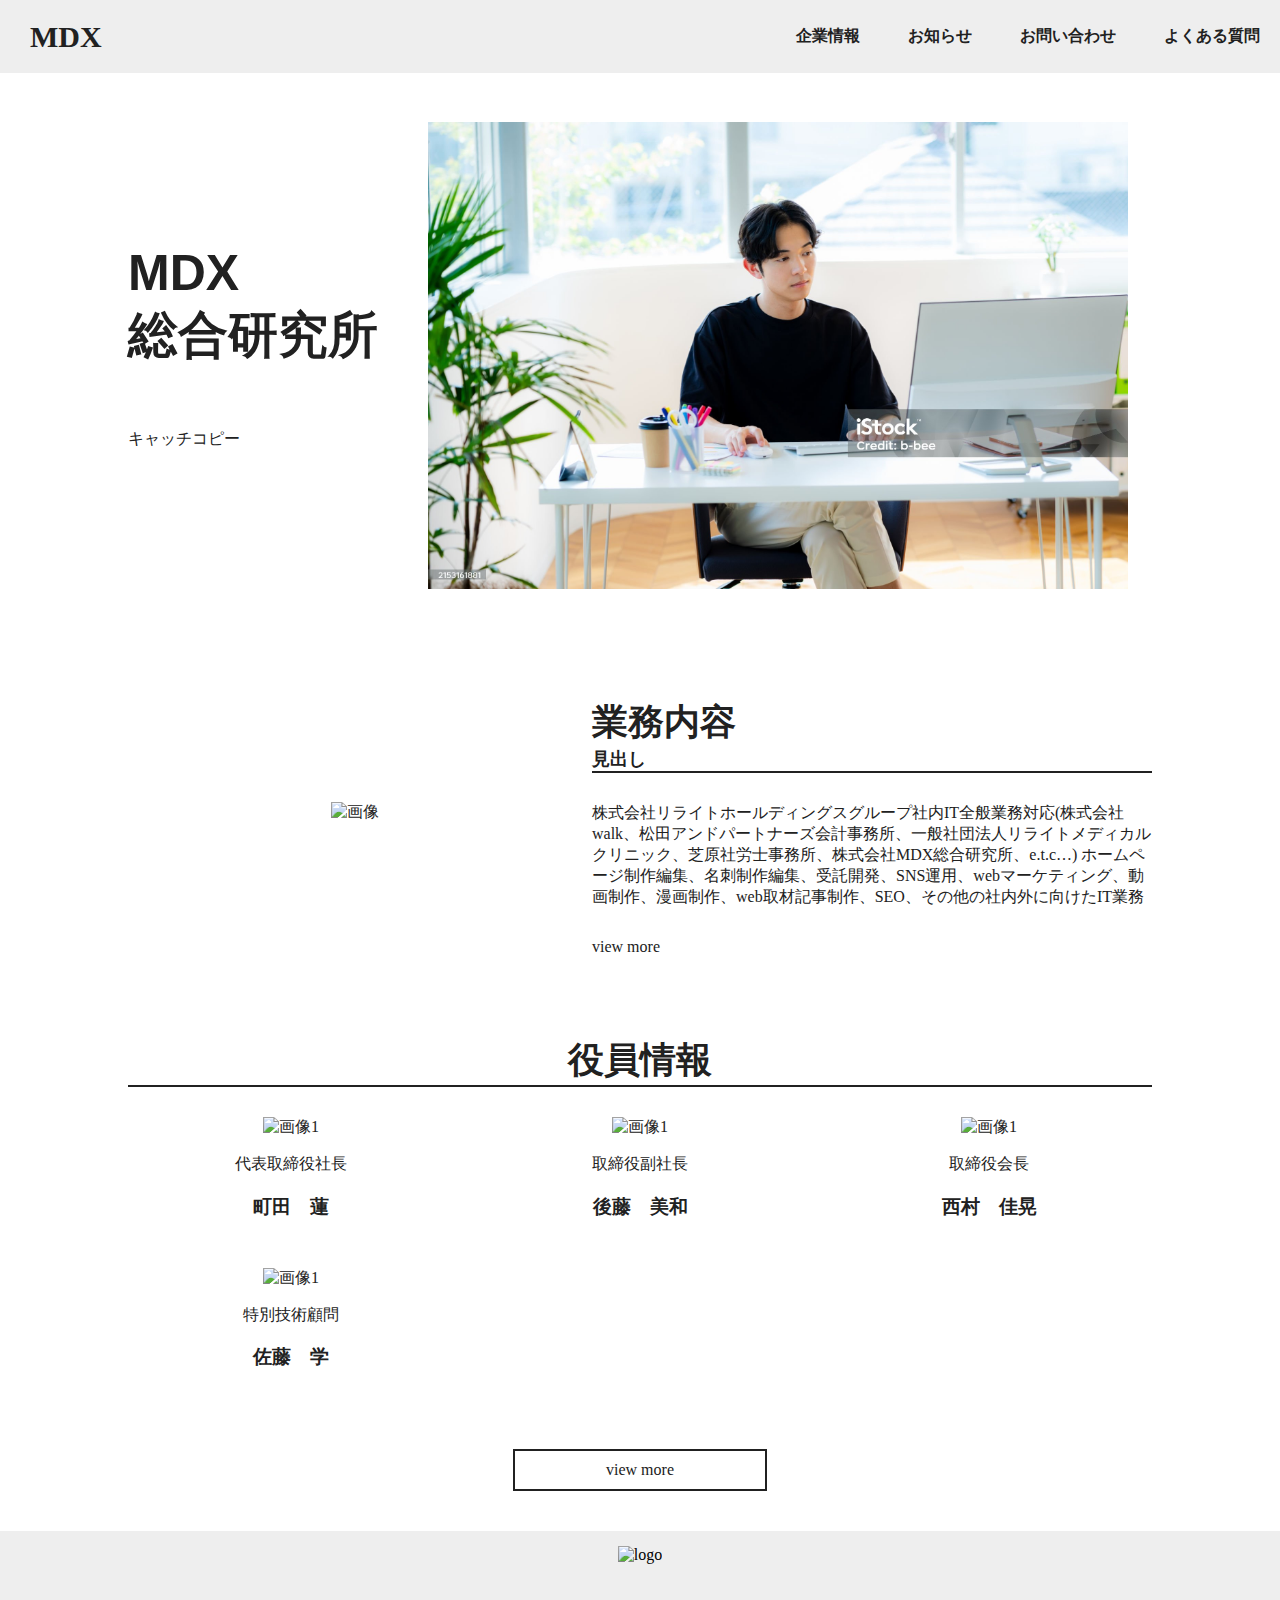
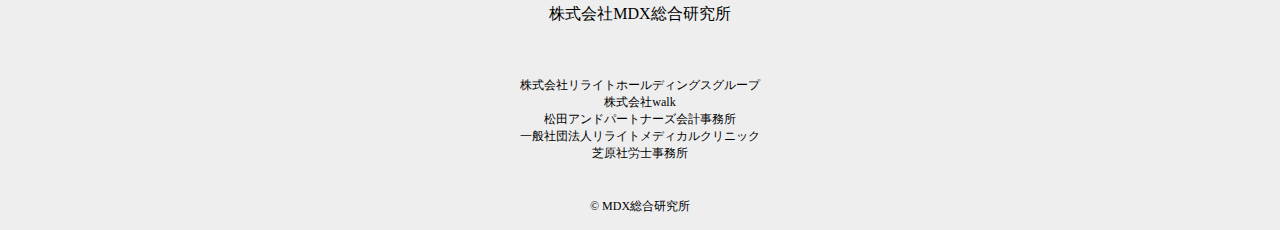
==== index.html @ 5b660ccb "Add files via upload" ====
<!doctype html>
<html lang="ja">
  <head>
    <meta charset="utf-8">
    <meta name="viewport" content="width=device-width, initial-scale=1.0">
    <title>MDX総合研究所</title>
    <link rel="stylesheet" href="css/style.css">
  </head>

  <body>
    <div class="wrapper">
      <header>
          <div class="header-left">
            <a class="logo" href="#">MDX</a>
          </div>
        <div class="line">
          <div class="responsive_btn">
            <div class="menu_line"></div>
            <div class="menu_line"></div>
            <div class="menu_line"></div>
          </div>
        </div>
        <nav class="nav">
          <ul class="index">
            <li>
              <a class="nav_link" href="#">企業情報</a>
            </li>
            <li>
              <a class="nav_link" href="#">お知らせ</a>
            </li>
            <li>
              <a class="nav_link" href="#">お問い合わせ</a>
            </li>
            <li>
              <a class="nav_link" href="#">よくある質問</a>
            </li>
          </ul>
        </nav>
      </header>

      <main>
        <div id="first-view">
          <div class="text">
            <h1 class="mdx-1">
              MDX<br>
              総合研究所
            </h1>
            <p class="catch-copy">
              キャッチコピー 
            </p>
          </div>
          <img src="img/mdx1.png" width="700px" alt="画像">
        </div>

        <section id="sec-1">
          <div class="sec-1-right">
            <h2>
              業務内容
              <span>見出し</span>
            </h2>
            <p>株式会社リライトホールディングスグループ社内IT全般業務対応(株式会社walk、松田アンドパートナーズ会計事務所、一般社団法人リライトメディカルクリニック、芝原社労士事務所、株式会社MDX総合研究所、e.t.c…)
                ホームページ制作編集、名刺制作編集、受託開発、SNS運用、webマーケティング、動画制作、漫画制作、web取材記事制作、SEO、その他の社内外に向けたIT業務</p>
            <a class="btn_arrow" href="#">view more</a>
          </div>
          <img class="imglogo" src="https://placehold.jp/919191/fff/250x250.png?text=logo" height="100%" alt="画像">
        </section>

        <section id="sec-2">
          <h2>
            役員情報
          </h2>
          <div class="gallery">
            <div class="human">
                <img src="https://placehold.jp/230x300.png" alt="画像1">
                <p>代表取締役社長</p>
                <h3>町田　蓮</h3>
            </div>
            <div class="human">
                <img src="https://placehold.jp/230x300.png" alt="画像1">
                <p>取締役副社長</p>
                <h3>後藤　美和</h3>
            </div>
            <div class="human">
                <img src="https://placehold.jp/230x300.png" alt="画像1">
                <p>取締役会長</p>
                <h3>西村　佳晃</h3>
            </div>
            <div class="human">
                <img src="https://placehold.jp/230x300.png" alt="画像1">
                <p>特別技術顧問</p>
                <h3>佐藤　学</h3>
            </div>
           
            
          </div>
          <a class="btn_box" href="#">view more</a>
        </section>

        <!-- <section id="sec-3">
          <h2>
            Heading
            <span>見出し</span>
          </h2>
          <p>Text Text Text Text Text Text</p>
          <a class="btn_box" href="#">view more</a>
        </section> -->
      </main>

      <footer>
        <img src="https://placehold.jp/919191/fff/100x100.png?text=logo" alt="logo">
        <p class="site-name">株式会社MDX総合研究所</p>
        <p class="footer-company">株式会社リライトホールディングスグループ<br>
            株式会社walk<br>
            松田アンドパートナーズ会計事務所<br>
            一般社団法人リライトメディカルクリニック<br>
            芝原社労士事務所<br>
        </p>
        <small class="copyright">&copy; MDX総合研究所</small>
      </footer>
    </div>

    <script src="js/style.js"></script>
  </body>
</html>
---- css/style.css ----
@charset "utf-8";

body {
  margin: 0;
  color: #212121;
  font-size: 16px;
  width: 100%;
}


a {
  color: inherit;
  text-decoration: none;
}
a:hover {
  opacity: .5;
}

header {
  background: #eee;
  display: flex;
  justify-content: space-between;
  padding: 10px;
  top: 0;
  position: fixed;
  z-index: 99;
  transition: transform 0.3s 0.3s;
  text-align: center;
  width: 100%;
  align-items: center;
} 



.logo {
  font-size: 30px;
  font-weight: bold;
  text-align: center;
  display: flex;
  justify-content: center;
  margin: auto 20px;
}


.menu_line {
  background: #000;
  border-radius: 5px;
  width: 100%;
  height: 5px;
  margin: 4px 0;
}

.line{
  align-items: center;
  margin: auto 50px auto auto;
}

.responsive_btn {
  display: none;
  flex-direction: column;
  align-items: center;
  justify-content: center;
  width: 35px;
  height: 35px;
  margin: auto;
  cursor: pointer;
  position: relative;
  z-index: 10;
}


nav ul {
  display: flex;
  gap: 48px;
  list-style-type: none;
}

.index{
    font-weight: 600;
    margin-right: 30px;
}

.index_active{
  right: 0;
}

main {
  width: 1024px;
  margin: 122px auto 40px;
}


section {
  margin-top: 80px;
}

/* 見出し共通 */
h2 {
  font-size: 36px;
  border-bottom: solid 2px;
}
h2 span {
  font-size: 18px;
  display: block;
}

/***************
* #first-view
****************/
#first-view {
  display: flex;
}

#first-view .text {
  align-self: center;
  margin-right: 50px;
}

#first-view h1 {
  font-size: 50px;
  margin: 0 0 60px;
  font-family: "Dela Gothic One", sans-serif;
  font-weight: bold;
  font-style: normal;
}




#first-view .sub-title {
  font-size: 18px;
  display: block;
}
/***************
* #sec-1
****************/
#sec-1 {
  display: flex;
  flex-direction: row-reverse;
  padding-left: 60px;
  justify-content: space-between;
  gap: 70px;
}

.sec-1-right {
  width: 560px;
}



.sec-1-right p {
  margin: 30px 0;
}
/***************
* #sec-2
****************/
#sec-2 h2 {
  text-align: center;
}

.imglogo{
    margin: auto;
}


.gallery {
  width: 1018px;
  display: flex;
  flex-wrap: wrap;
  gap: 29px;
  text-align: center;
  margin: auto;
}

.human{
    text-align: center;
    width: 320px;
}


.btn_box {
  display: block;
  width: 250px;
  padding: 10px 0;
  border: 2px solid #212121;
  margin: 60px auto 0;
  text-align: center;
}
.btn_box:hover {
  background: #212121;
  color: white;
}

/***************
* #sec-3
****************/
#sec-3 {
  text-align: center;
}
/***************
* footer
****************/
footer {
    display: flex;
    flex-direction: column;
    align-items: center;
    gap: 24px;
    background: #eee;
    color: #000;
    padding: 80px 0;
    text-align: center;
    padding: 15px;
    width: auto;
}

.footer-company{
    font-size: 12px;
}

small{
    font-size: 12px;
}





/* スマホ用 */
@media screen and (max-width: 580px){

  main{
    width: 100%;
    margin-top: 80px;
  }
  p{
    font-size: 22px;
    width: 80%;
    
  }

  
  h2{
    font-size: 30px;
    text-align: center;
  }

  .btn_arrow{
    font-size: 25px;
  }
  header{
    background: #eee;
    display: flex;
    justify-content: space-between;
    padding: 35px;
    top: 0;
    position: fixed;
    z-index: 99;
    transition: transform 0.3s 0.3s;
    text-align: center;
  }

  .responsive_btn{
    display: flex;
  }

  .logo {
    font-size: 30px;
    font-weight: bold;
    text-align: center;
    display: flex;
    justify-content: center;
    margin: auto;
  }


  nav{
    background: #323232;
    width: 100%;
    height: 1000vh;
    padding: 80px 0 0 0;
    position: absolute;
    top: 0;
    right: -100%;
    transition: .3s;
  }

  nav ul{
    display: block;
    margin: 100px;
  }

  nav ul li{
    padding: auto;
    margin: 60px auto;
  }


  .menu_active {
    right: 0;
    background-color: #eee;
  }

  .index{
    margin: 40px 0 ;
    text-align: center;
    padding: 40px 0;
  }

  li{
    color: #000;
    display: flex;
    justify-content: center;
    padding: auto;

  }
  .nav_link {
    font-size: 35px;
  }


  .mdx-1{
    padding-left: 20px;
  }

  #sec-1{
    display: initial;
    padding: none;
  }

  .text{
    flex: none;
  }

  .mdx-1{
    font-size: 60px;
  }


  #first-view{
    display:flex;
    flex-flow: column;
    border:2px #ccc solid;
    padding-top: 80px;
  }

  #first-view img{
    width: auto;
  }

  .gallery{
    width: 100%;
  }

  .sec-1-right{
    width: 100%;
  }

  .sec-1-right p{
    margin: auto;
  }

  .human{
    margin: 30px auto;
    text-align: center;
  }

  .human p{
    font-size: 28px;
    width: 100%;
  }
  .human h3{
    margin: auto;
    font-size: 40px;
    font-family: Cambria, Cochin, Georgia, Times, 'Times New Roman', serif;
  }

}

.menu_active {
  right: 0;
}
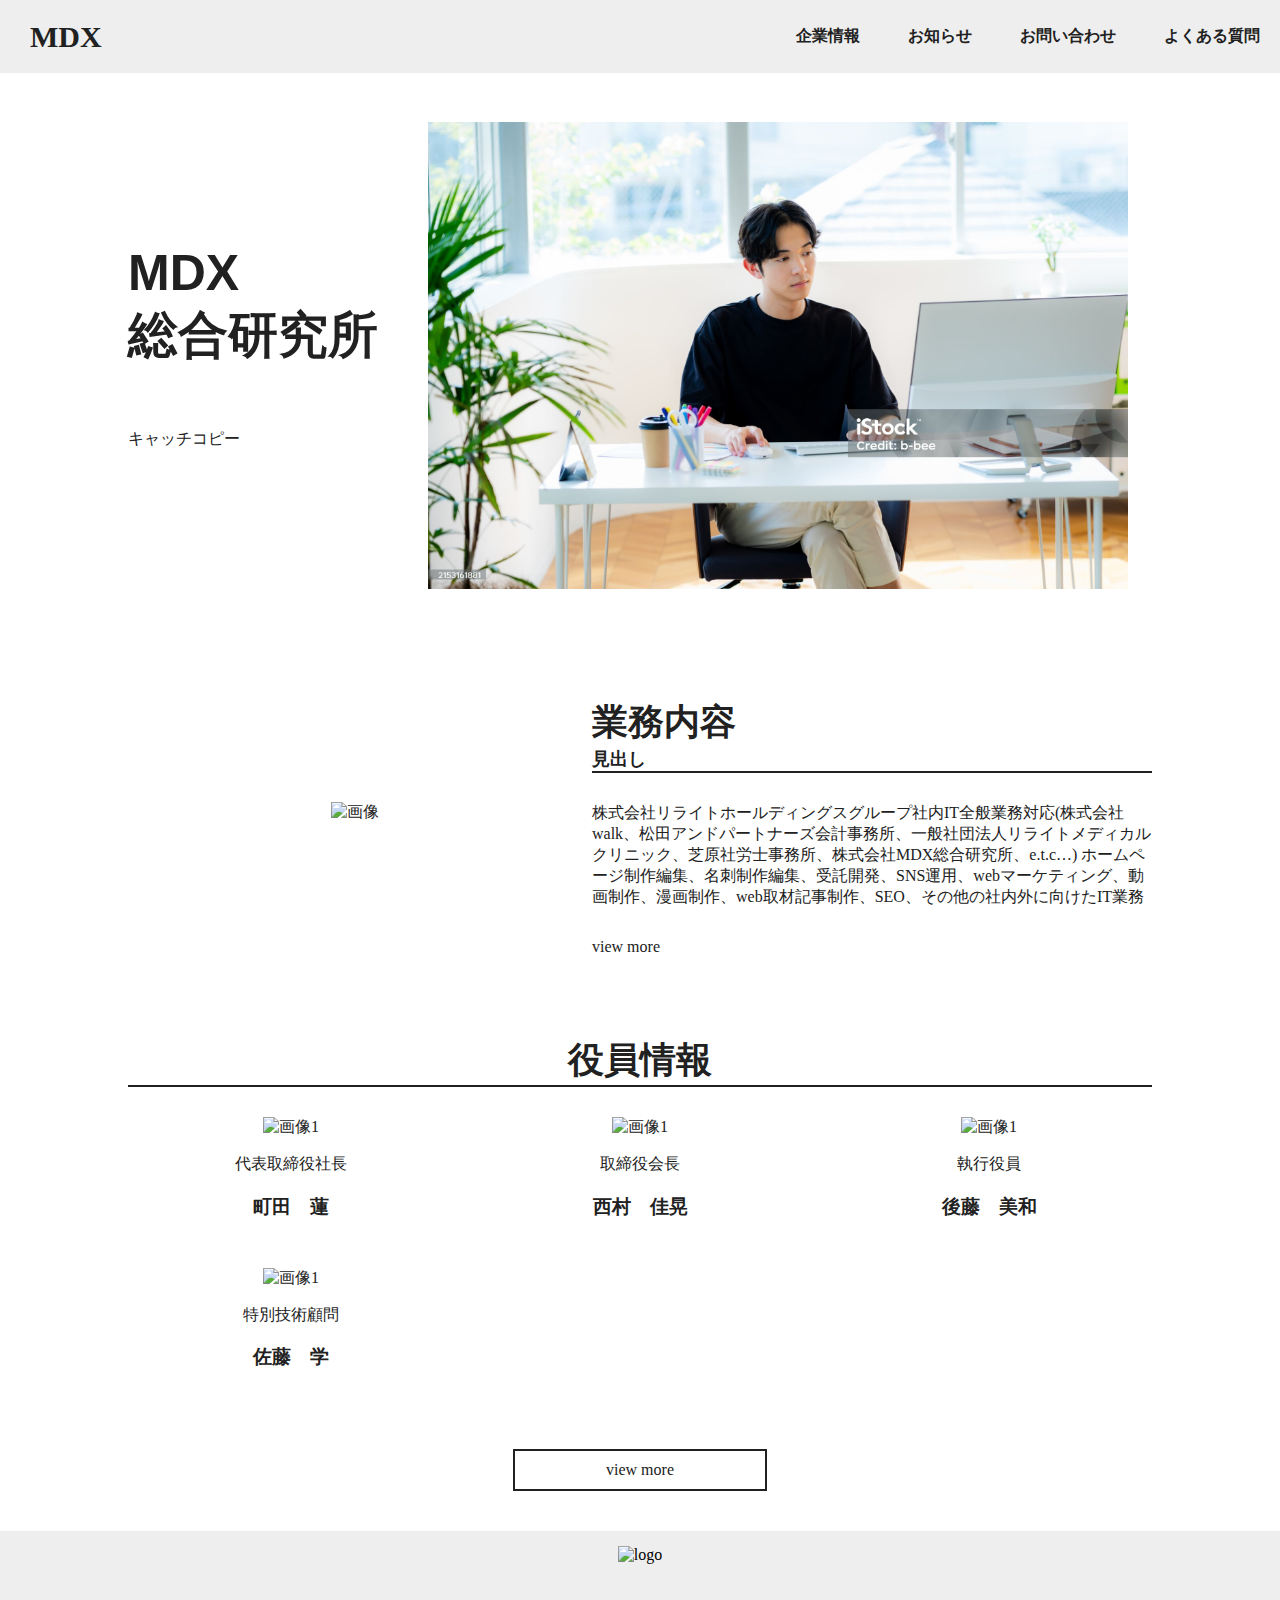
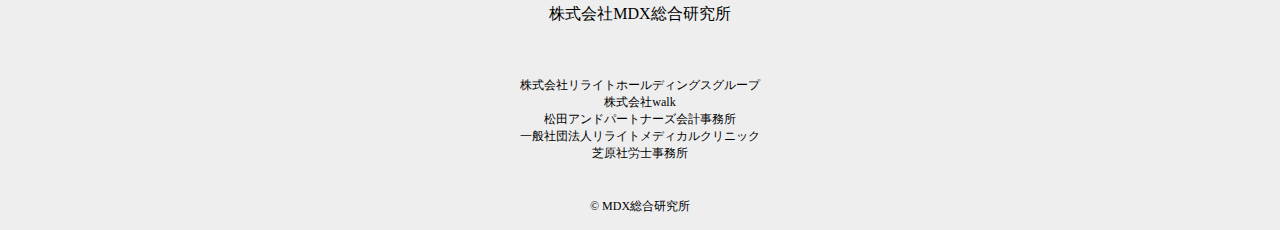
==== commit de1bf198: "Add files via upload" ====
--- a/index.html
+++ b/index.html
@@ -60,7 +60,9 @@
             </h2>
             <p>株式会社リライトホールディングスグループ社内IT全般業務対応(株式会社walk、松田アンドパートナーズ会計事務所、一般社団法人リライトメディカルクリニック、芝原社労士事務所、株式会社MDX総合研究所、e.t.c…)
                 ホームページ制作編集、名刺制作編集、受託開発、SNS運用、webマーケティング、動画制作、漫画制作、web取材記事制作、SEO、その他の社内外に向けたIT業務</p>
-            <a class="btn_arrow" href="#">view more</a>
+                <div class="vm">
+                    <a class="btn_arrow" href="#">view more</a>
+                </div>
           </div>
           <img class="imglogo" src="https://placehold.jp/919191/fff/250x250.png?text=logo" height="100%" alt="画像">
         </section>
@@ -77,13 +79,13 @@
             </div>
             <div class="human">
                 <img src="https://placehold.jp/230x300.png" alt="画像1">
-                <p>取締役副社長</p>
-                <h3>後藤　美和</h3>
+                <p>取締役会長</p>
+                <h3>西村　佳晃</h3>
             </div>
             <div class="human">
                 <img src="https://placehold.jp/230x300.png" alt="画像1">
-                <p>取締役会長</p>
-                <h3>西村　佳晃</h3>
+                <p>執行役員</p>
+                <h3>後藤　美和</h3>
             </div>
             <div class="human">
                 <img src="https://placehold.jp/230x300.png" alt="画像1">
--- a/css/style.css
+++ b/css/style.css
@@ -226,11 +226,15 @@
 
 
 /* スマホ用 */
-@media screen and (max-width: 580px){
-
+@media screen and (max-width: 480px){
+
+  *{
+    padding: 0;
+  }  
+    
   main{
     width: 100%;
-    margin-top: 80px;
+    margin-top: 30px;
   }
   p{
     font-size: 22px;
@@ -240,7 +244,7 @@
 
   
   h2{
-    font-size: 30px;
+    font-size: 40px;
     text-align: center;
   }
 
@@ -251,12 +255,12 @@
     background: #eee;
     display: flex;
     justify-content: space-between;
-    padding: 35px;
     top: 0;
     position: fixed;
     z-index: 99;
     transition: transform 0.3s 0.3s;
     text-align: center;
+    margin: auto;
   }
 
   .responsive_btn{
@@ -291,7 +295,7 @@
 
   nav ul li{
     padding: auto;
-    margin: 60px auto;
+    margin: 30px auto;
   }
 
 
@@ -301,7 +305,7 @@
   }
 
   .index{
-    margin: 40px 0 ;
+    margin: auto;
     text-align: center;
     padding: 40px 0;
   }
@@ -310,7 +314,8 @@
     color: #000;
     display: flex;
     justify-content: center;
-    padding: auto;
+    padding: 0;
+    margin: 0 0 40px;
 
   }
   .nav_link {
@@ -339,7 +344,6 @@
   #first-view{
     display:flex;
     flex-flow: column;
-    border:2px #ccc solid;
     padding-top: 80px;
   }
 
@@ -347,6 +351,14 @@
     width: auto;
   }
 
+  .vm{
+    text-align: center;
+  }
+
+  .vm a{
+    text-decoration: underline;
+  }
+
   .gallery{
     width: 100%;
   }
@@ -359,18 +371,22 @@
     margin: auto;
   }
 
+  .imglogo{
+    display: none;
+  }
+
   .human{
-    margin: 30px auto;
+    margin: auto;
     text-align: center;
   }
 
   .human p{
-    font-size: 28px;
+    font-size: 20px;
     width: 100%;
   }
   .human h3{
     margin: auto;
-    font-size: 40px;
+    font-size: 25px;
     font-family: Cambria, Cochin, Georgia, Times, 'Times New Roman', serif;
   }
 
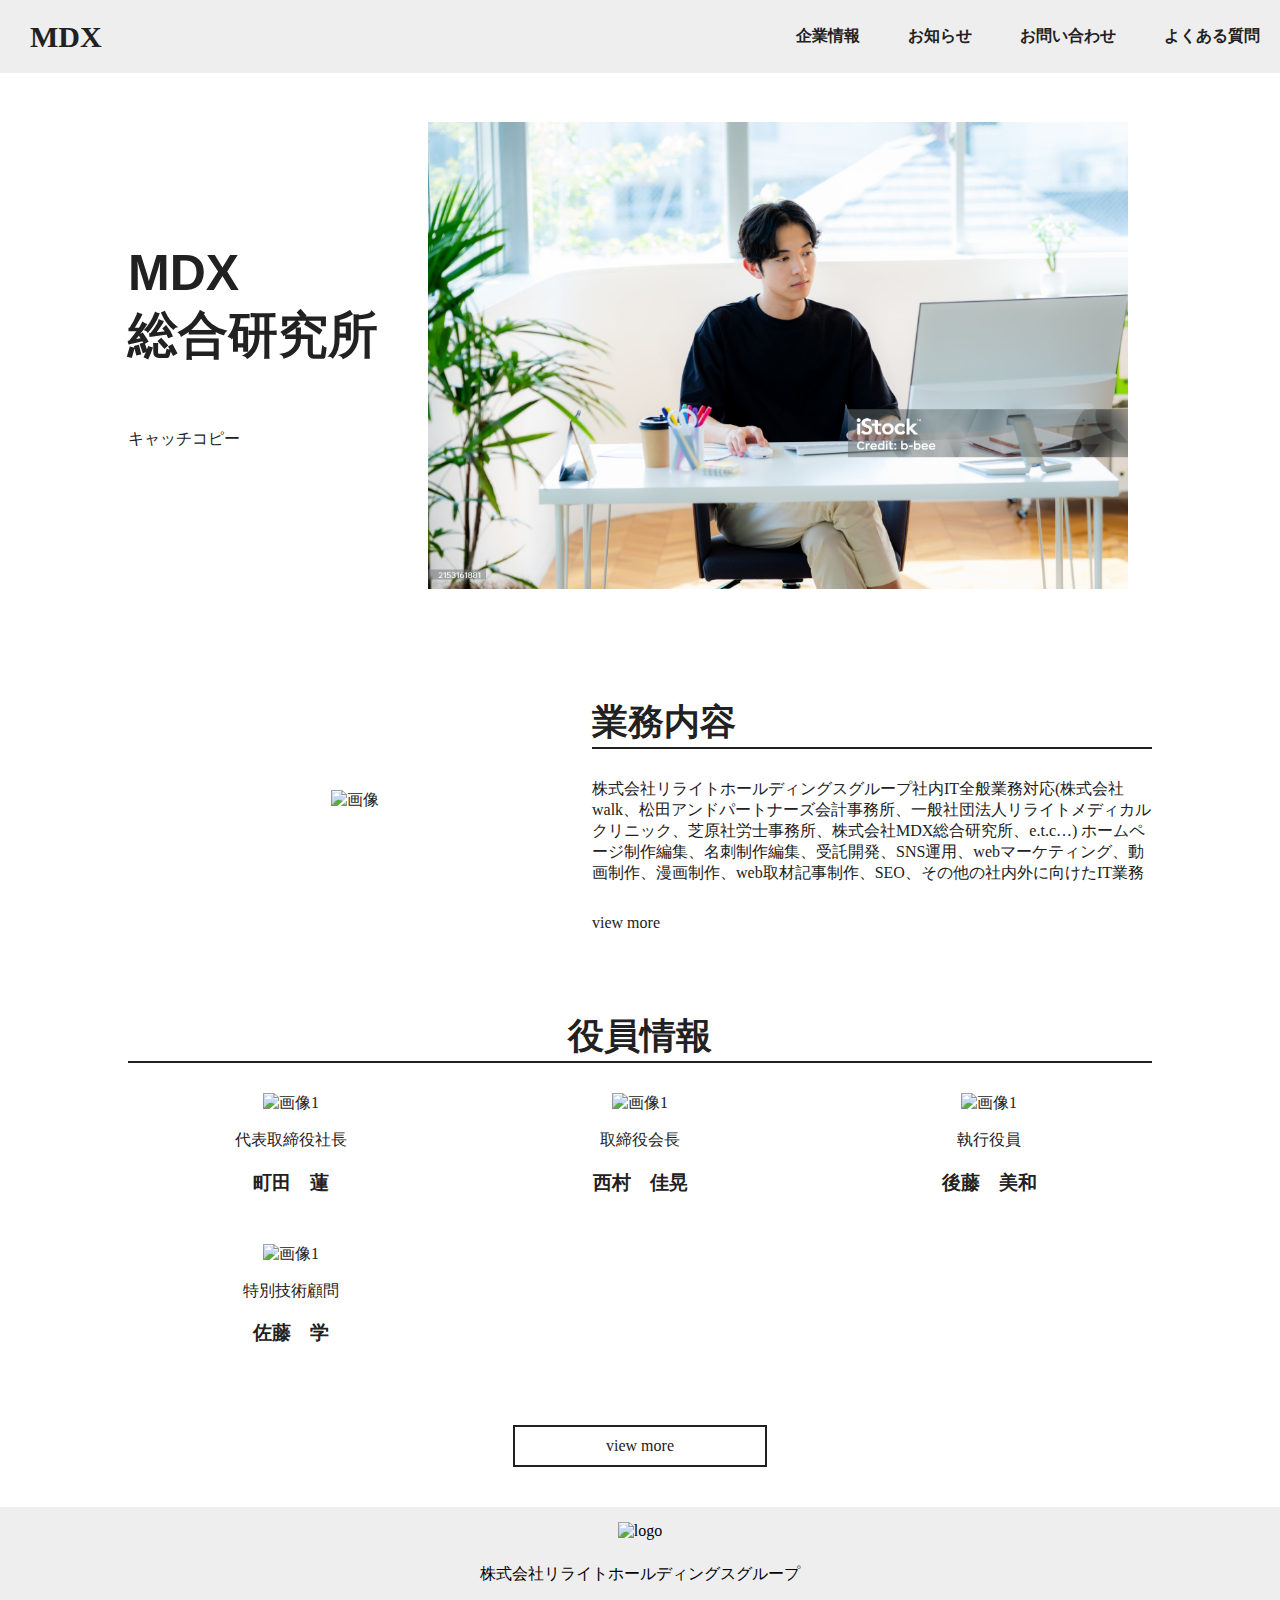
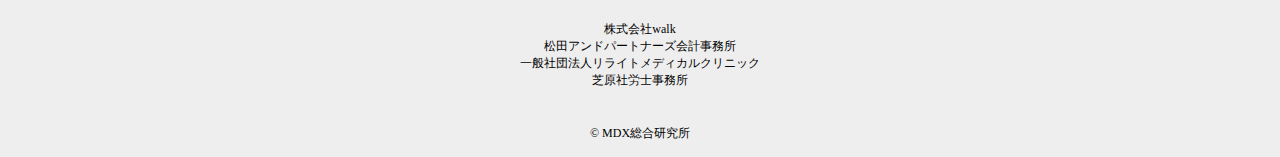
==== commit 07de7158: "Add files via upload" ====
--- a/index.html
+++ b/index.html
@@ -11,7 +11,7 @@
     <div class="wrapper">
       <header>
           <div class="header-left">
-            <a class="logo" href="#">MDX</a>
+            <a class="logo" href="index.html">MDX</a>
           </div>
         <div class="line">
           <div class="responsive_btn">
@@ -23,16 +23,16 @@
         <nav class="nav">
           <ul class="index">
             <li>
-              <a class="nav_link" href="#">企業情報</a>
+              <a class="nav_link" href="information.html">企業情報</a>
             </li>
             <li>
-              <a class="nav_link" href="#">お知らせ</a>
+              <a class="nav_link" href="news.html">お知らせ</a>
             </li>
             <li>
-              <a class="nav_link" href="#">お問い合わせ</a>
+              <a class="nav_link" href="inquiries.html">お問い合わせ</a>
             </li>
             <li>
-              <a class="nav_link" href="#">よくある質問</a>
+              <a class="nav_link" href="question.html">よくある質問</a>
             </li>
           </ul>
         </nav>
@@ -56,7 +56,7 @@
           <div class="sec-1-right">
             <h2>
               業務内容
-              <span>見出し</span>
+              <!-- <span>見出し</span> -->
             </h2>
             <p>株式会社リライトホールディングスグループ社内IT全般業務対応(株式会社walk、松田アンドパートナーズ会計事務所、一般社団法人リライトメディカルクリニック、芝原社労士事務所、株式会社MDX総合研究所、e.t.c…)
                 ホームページ制作編集、名刺制作編集、受託開発、SNS運用、webマーケティング、動画制作、漫画制作、web取材記事制作、SEO、その他の社内外に向けたIT業務</p>
@@ -110,8 +110,10 @@
 
       <footer>
         <img src="https://placehold.jp/919191/fff/100x100.png?text=logo" alt="logo">
-        <p class="site-name">株式会社MDX総合研究所</p>
-        <p class="footer-company">株式会社リライトホールディングスグループ<br>
+        <a class="site-name" href="https://rewrite-hd.com/index.html#header14-1f">株式会社リライトホールディングスグループ</a>
+        <!-- <p class="site-name">株式会社MDX総合研究所</p> -->
+        <p class="footer-company">
+          <!-- 株式会社リライトホールディングスグループ<br> -->
             株式会社walk<br>
             松田アンドパートナーズ会計事務所<br>
             一般社団法人リライトメディカルクリニック<br>
--- a/css/style.css
+++ b/css/style.css
@@ -237,12 +237,11 @@
     margin-top: 30px;
   }
   p{
-    font-size: 22px;
+    font-size: 16px;
     width: 80%;
     
   }
 
-  
   h2{
     font-size: 40px;
     text-align: center;
@@ -295,7 +294,7 @@
 
   nav ul li{
     padding: auto;
-    margin: 30px auto;
+    margin: 20px auto;
   }
 
 
@@ -319,7 +318,7 @@
 
   }
   .nav_link {
-    font-size: 35px;
+    font-size: 25px;
   }
 
 
@@ -357,6 +356,7 @@
 
   .vm a{
     text-decoration: underline;
+    font-size: 18px;
   }
 
   .gallery{
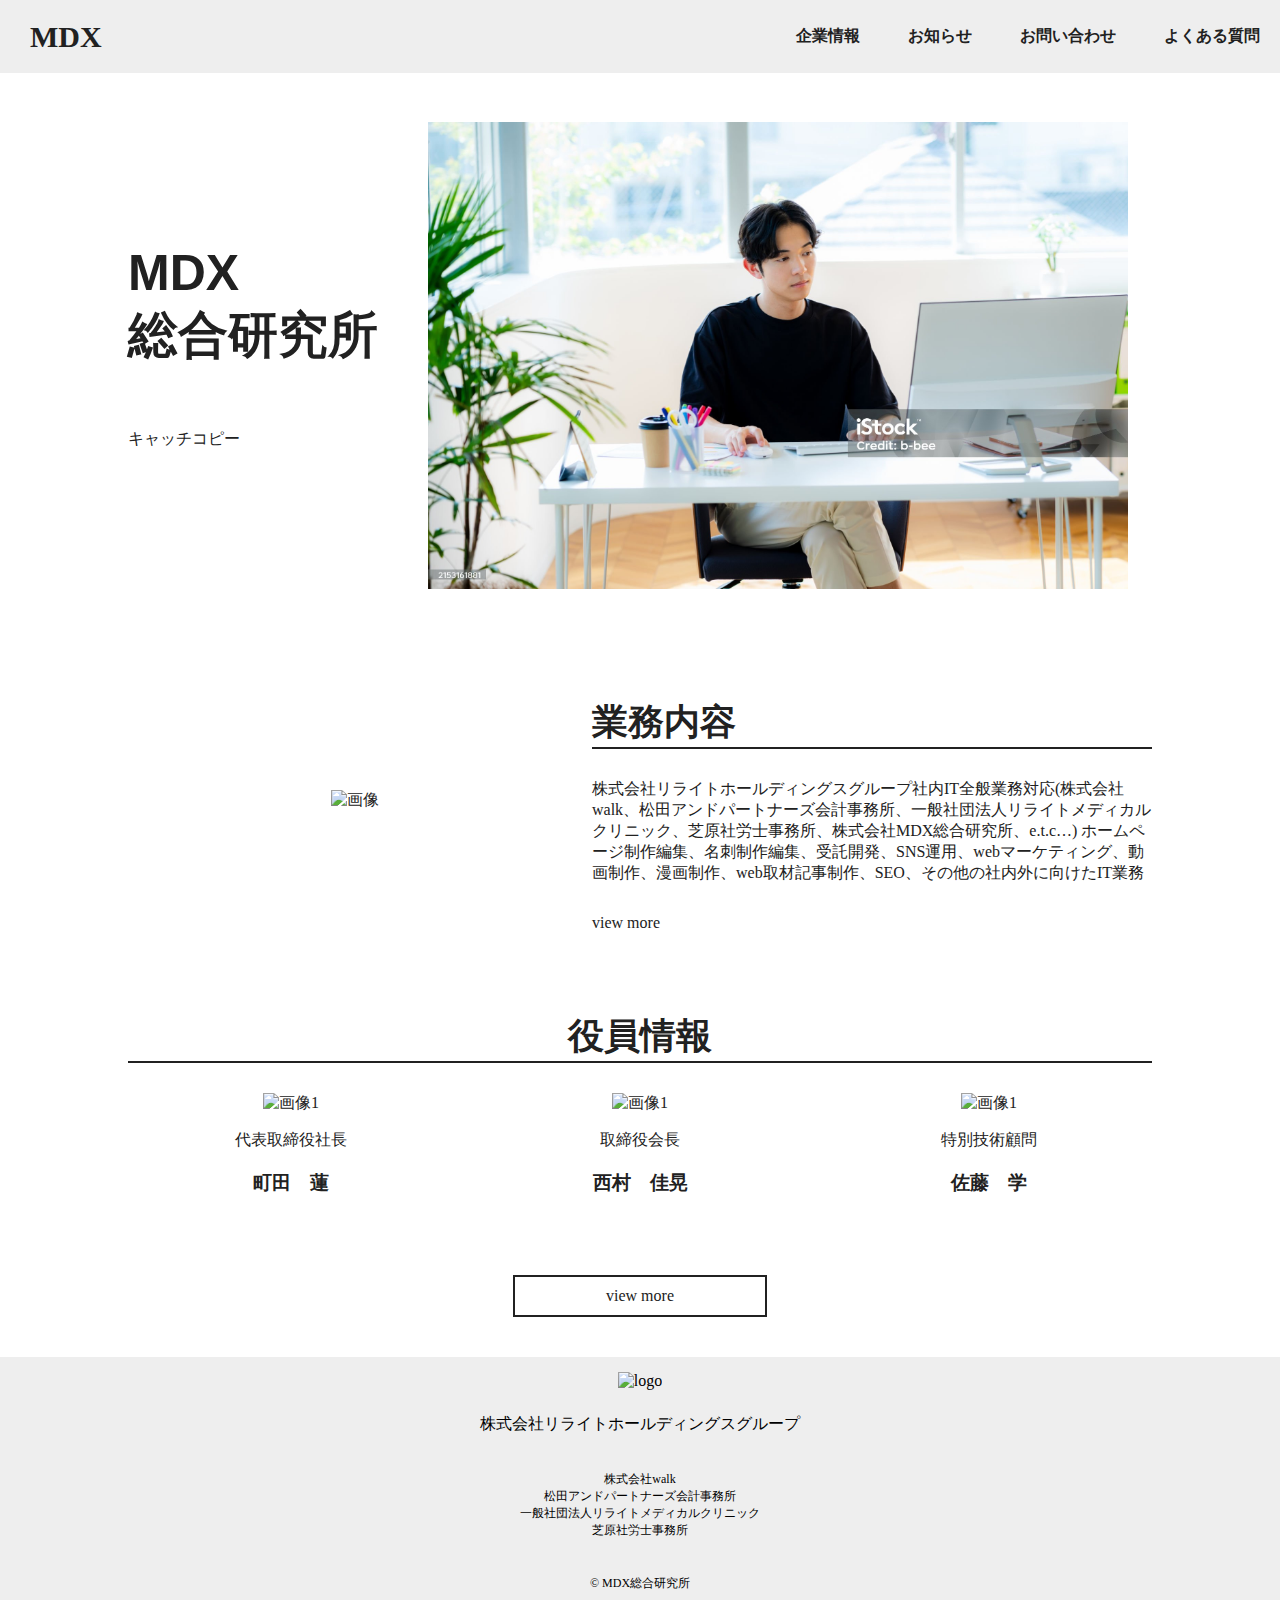
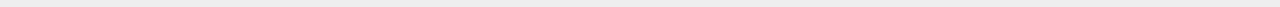
==== commit 6815c75b: "Add files via upload" ====
--- a/index.html
+++ b/index.html
@@ -29,7 +29,7 @@
               <a class="nav_link" href="news.html">お知らせ</a>
             </li>
             <li>
-              <a class="nav_link" href="inquiries.html">お問い合わせ</a>
+              <a class="nav_link" href="inquiries.html" target="_blank">お問い合わせ</a>
             </li>
             <li>
               <a class="nav_link" href="question.html">よくある質問</a>
@@ -77,16 +77,13 @@
                 <p>代表取締役社長</p>
                 <h3>町田　蓮</h3>
             </div>
+
             <div class="human">
                 <img src="https://placehold.jp/230x300.png" alt="画像1">
                 <p>取締役会長</p>
                 <h3>西村　佳晃</h3>
             </div>
-            <div class="human">
-                <img src="https://placehold.jp/230x300.png" alt="画像1">
-                <p>執行役員</p>
-                <h3>後藤　美和</h3>
-            </div>
+            
             <div class="human">
                 <img src="https://placehold.jp/230x300.png" alt="画像1">
                 <p>特別技術顧問</p>
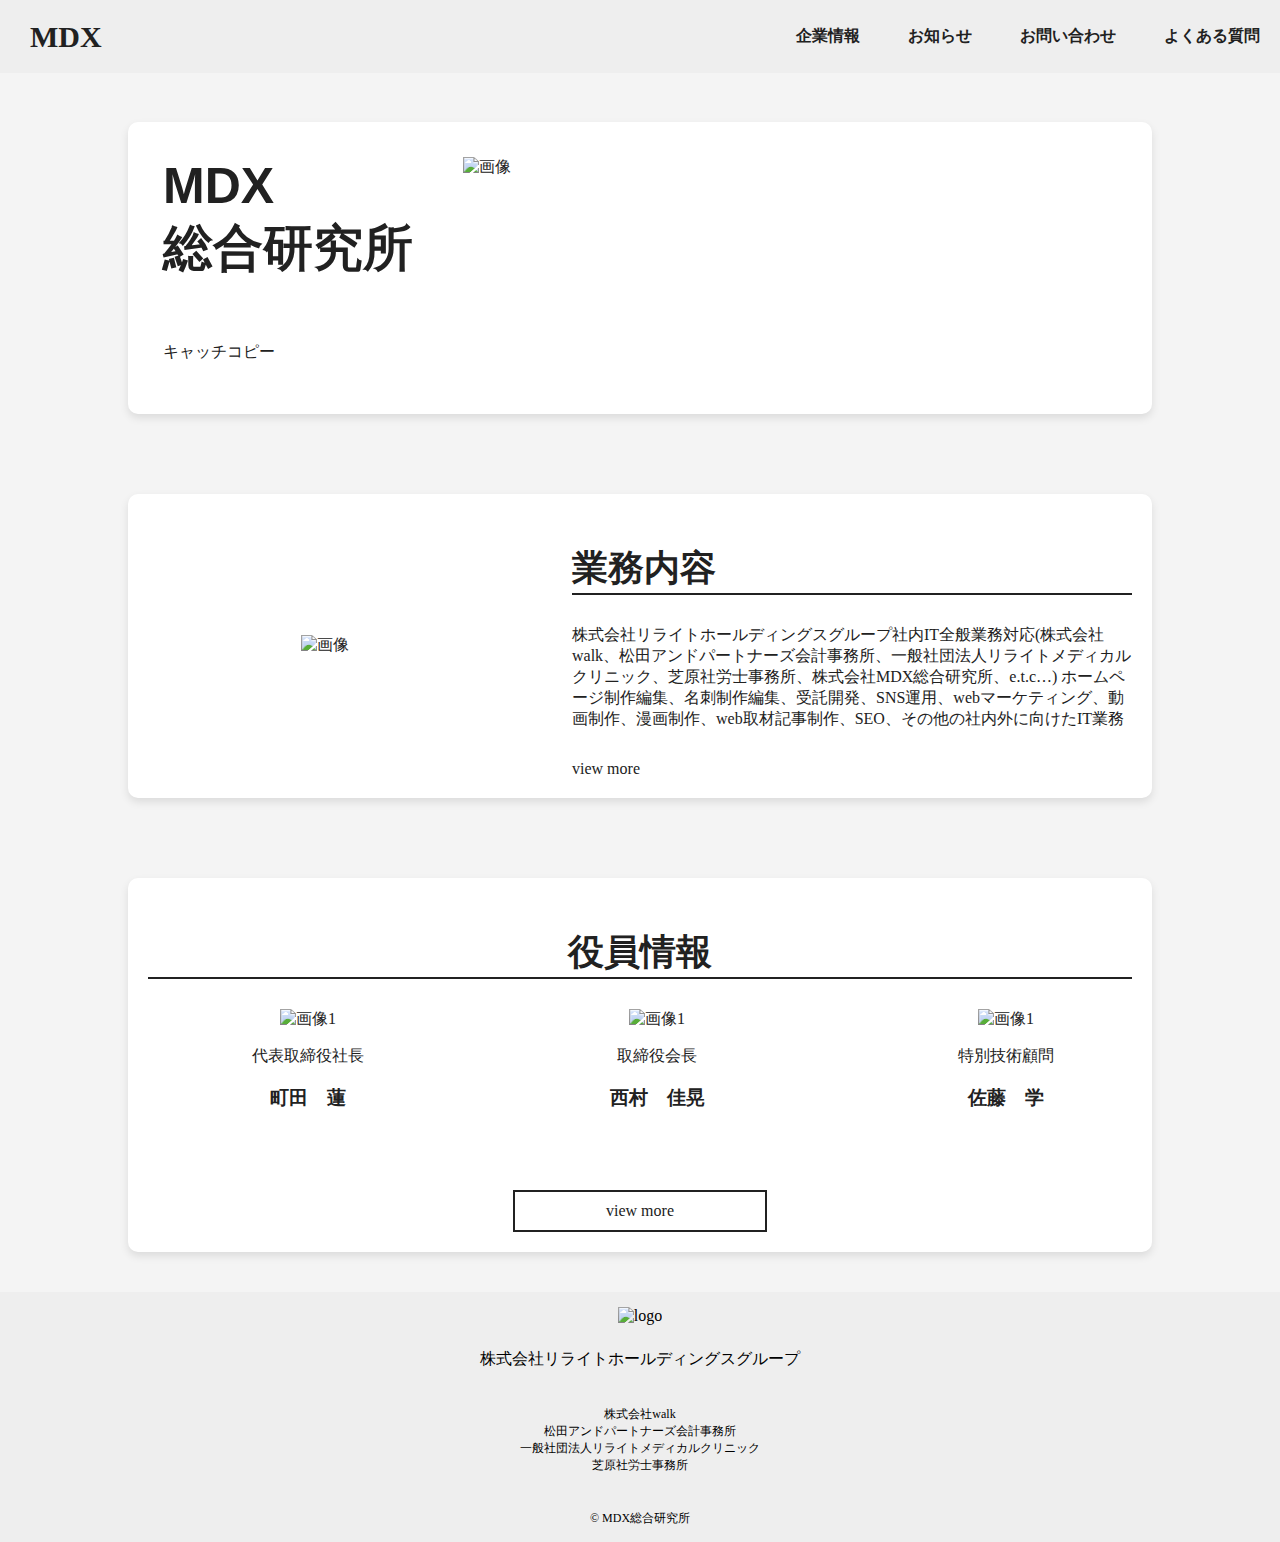
==== commit 8797e852: "Add files via upload" ====
--- a/index.html
+++ b/index.html
@@ -29,7 +29,7 @@
               <a class="nav_link" href="news.html">お知らせ</a>
             </li>
             <li>
-              <a class="nav_link" href="inquiries.html" target="_blank">お問い合わせ</a>
+              <a class="nav_link" href="inquiries.html">お問い合わせ</a>
             </li>
             <li>
               <a class="nav_link" href="question.html">よくある質問</a>
@@ -49,7 +49,7 @@
               キャッチコピー 
             </p>
           </div>
-          <img src="img/mdx1.png" width="700px" alt="画像">
+          <img src="https://placehold.jp/c2c2c2/ffffff/650x450.png?text=image" width="650px" alt="画像">
         </div>
 
         <section id="sec-1">
@@ -83,7 +83,7 @@
                 <p>取締役会長</p>
                 <h3>西村　佳晃</h3>
             </div>
-            
+
             <div class="human">
                 <img src="https://placehold.jp/230x300.png" alt="画像1">
                 <p>特別技術顧問</p>
@@ -107,7 +107,7 @@
 
       <footer>
         <img src="https://placehold.jp/919191/fff/100x100.png?text=logo" alt="logo">
-        <a class="site-name" href="https://rewrite-hd.com/index.html#header14-1f">株式会社リライトホールディングスグループ</a>
+        <a class="site-name" href="https://rewrite-hd.com/index.html#header14-1f" target="_blank">株式会社リライトホールディングスグループ</a>
         <!-- <p class="site-name">株式会社MDX総合研究所</p> -->
         <p class="footer-company">
           <!-- 株式会社リライトホールディングスグループ<br> -->
--- a/css/style.css
+++ b/css/style.css
@@ -5,6 +5,7 @@
   color: #212121;
   font-size: 16px;
   width: 100%;
+  background-color: #f4f4f4;
 }
 
 
@@ -109,6 +110,10 @@
 ****************/
 #first-view {
   display: flex;
+  background-color: #fff;
+  border-radius: 10px;
+  box-shadow: 0 4px 8px rgba(0, 0, 0, 0.1);
+  padding: 35px;
 }
 
 #first-view .text {
@@ -140,6 +145,10 @@
   padding-left: 60px;
   justify-content: space-between;
   gap: 70px;
+  background-color: #fff;
+  border-radius: 10px;
+  box-shadow: 0 4px 8px rgba(0, 0, 0, 0.1);
+  padding: 20px;
 }
 
 .sec-1-right {
@@ -154,6 +163,13 @@
 /***************
 * #sec-2
 ****************/
+#sec-2{
+  background-color: #fff;
+  border-radius: 10px;
+  box-shadow: 0 4px 8px rgba(0, 0, 0, 0.1);
+  padding: 20px;
+}
+
 #sec-2 h2 {
   text-align: center;
 }
